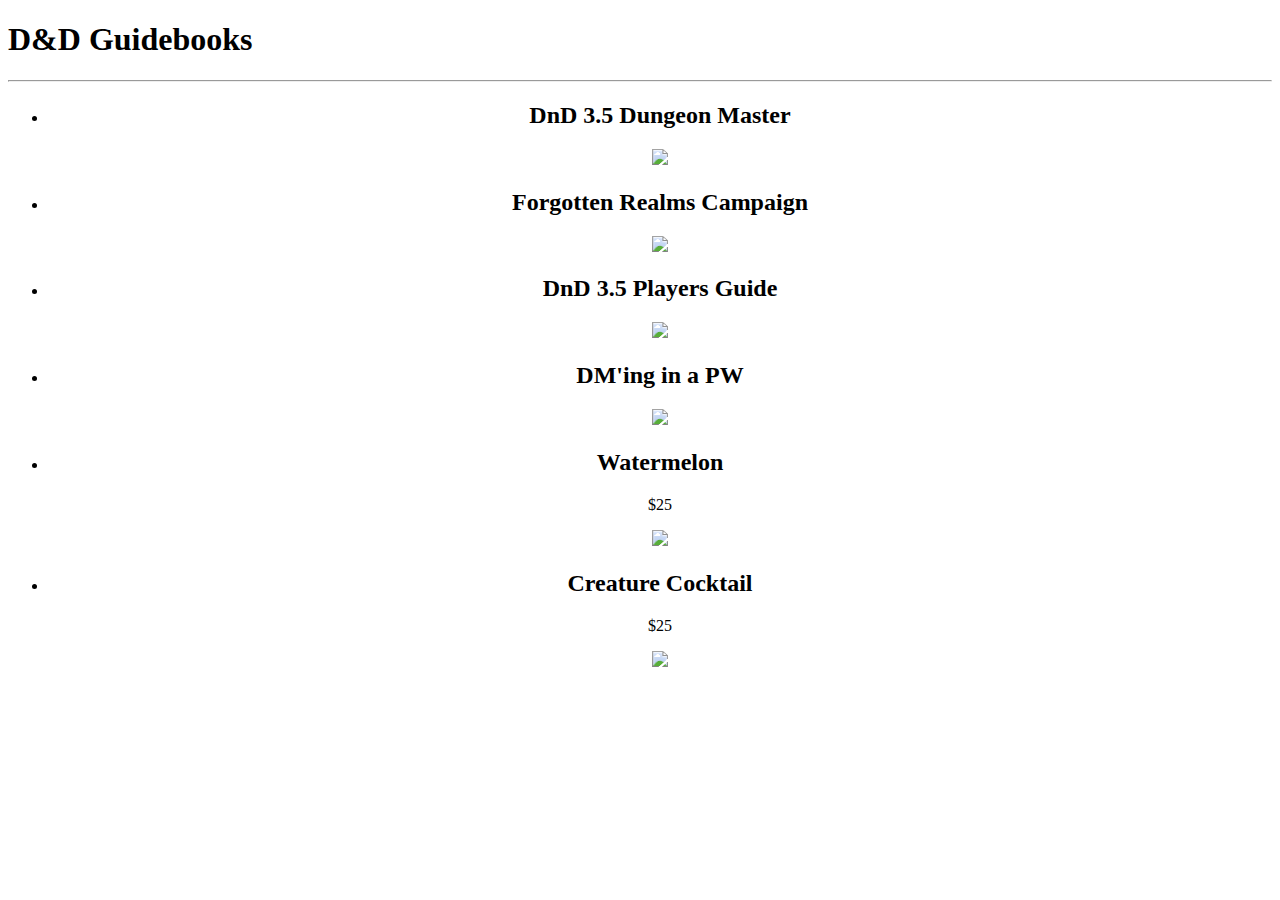
==== index.html @ 18368417 "Create index.html" ====
<!DOCTYPE html>
<html lang="en" >
<head>
  <meta charset="UTF-8">
  <title>CodePen - A Pen by Marie Hekel</title>


<link rel="preconnect" href="https://fonts.googleapis.com">
<link rel="preconnect" href="https://fonts.gstatic.com" crossorigin>
<link href="https://fonts.googleapis.com/css2&;family=Cinzel+Decorative:wght&#64;400;700;900&amp;display=swap" rel="stylesheet">
<link href="https://codepen.io/mhekel/pen/ZENbjLp" rel="stylesheet">
<link rel="stylesheet" href="style.css">
</head>
<body>
<div class="grid-container">
  <div class="header">
    <h1>D&D Guidebooks</h1>
    <hr/>
  </div>
  <div class="main" align="center">
    <ul>
      <li>
        <div class="details">
          <h2>DnD 3.5 Dungeon Master</h2>
          <div class="product">
            <img src="https://nwnmenzo.pw/docs/Dnd/img/dmguide.png">
          </div>
        </div>
      </li>
      <li>
        <div class="details">

          <h2>Forgotten Realms Campaign</h2>

          <div class="product">
            <img src="https://nwnmenzo.pw/docs/Dnd/img/dnd35forgotten.png">
          </div>
        </div>
      </li>
      <li>
        <div class="details">
          <h2>DnD 3.5 Players Guide</h2>
          <div class="product">
            <img src="https://nwnmenzo.pw/docs/Dnd/img/dnd35player.png">
          </div>
        </div>
      </li>
    </ul>
  
  <ul>
    <li>
      <div class="details">
        <h2>DM'ing in a PW</h2>
        <p></p>
        <div class="product">
       <img src="https://nwnmenzo.pw/docs/Dnd/img/dnd35dm.png">
        </div>
      </div>
    </li>
    <li>
      <div class="details">
        <h2>Watermelon</h2>
        <p>$25</p>
        <div class="product">
          <img src="https://s3-us-west-2.amazonaws.com/s.cdpn.io/881020/threadless19.jpg">
        </div>
      </div>
    </li>
    <li>
      <div class="details">
        <h2>Creature Cocktail</h2>
        <p>$25</p>
        <div class="product">
          <img src="https://s3-us-west-2.amazonaws.com/s.cdpn.io/881020/threadless07.jpg">
        </div>
      </div>
    </li>
</div>
</div>
 <script src='https://cdnjs.cloudflare.com/ajax/libs/turn.js/3/turn.min.js'></script>
<script src='https://cdnjs.cloudflare.com/ajax/libs/bootstrap/5.3.3/js/bootstrap.min.js'></script>
<script src='https://cdnjs.cloudflare.com/ajax/libs/jquery/3.7.1/jquery.min.js'></script>
</body>
</html>
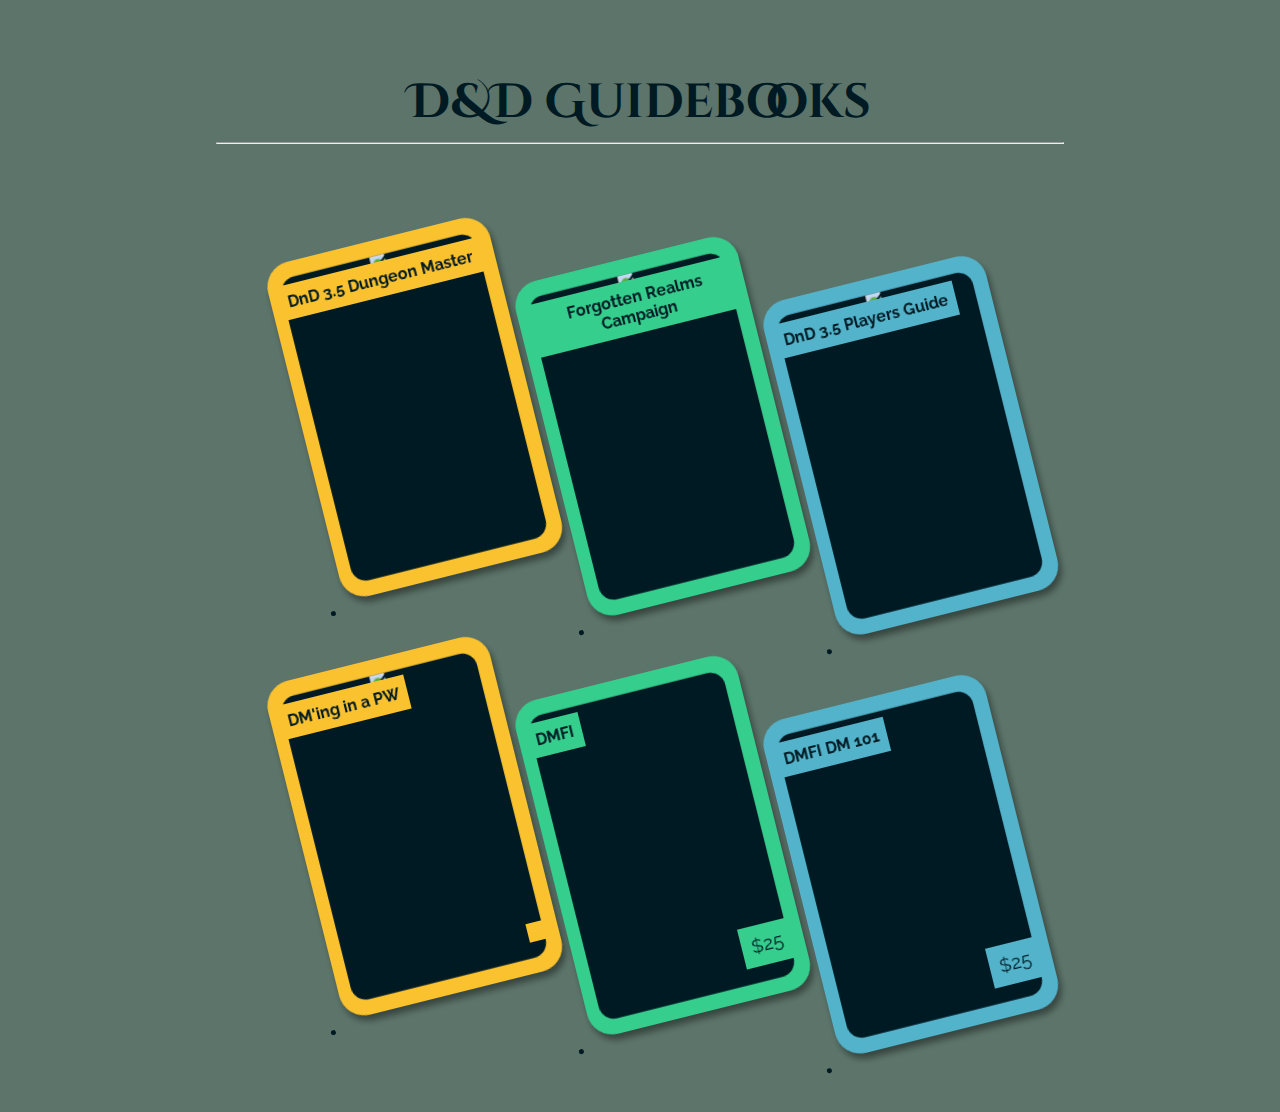
==== commit 961c0de9: "Update index.html" ====
--- a/index.html
+++ b/index.html
@@ -2,7 +2,7 @@
 <html lang="en" >
 <head>
   <meta charset="UTF-8">
-  <title>CodePen - A Pen by Marie Hekel</title>
+  <title>NWNMENZO Guidebooks</title>
 
 
 <link rel="preconnect" href="https://fonts.googleapis.com">
@@ -12,7 +12,7 @@
 <link rel="stylesheet" href="style.css">
 </head>
 <body>
-<div class="grid-container">
+  <div class="grid-container">
   <div class="header">
     <h1>D&D Guidebooks</h1>
     <hr/>
@@ -59,25 +59,25 @@
     </li>
     <li>
       <div class="details">
-        <h2>Watermelon</h2>
+        <h2>DMFI </h2>
         <p>$25</p>
         <div class="product">
-          <img src="https://s3-us-west-2.amazonaws.com/s.cdpn.io/881020/threadless19.jpg">
+          <img src="">
         </div>
       </div>
     </li>
     <li>
       <div class="details">
-        <h2>Creature Cocktail</h2>
+        <h2>DMFI DM 101</h2>
         <p>$25</p>
         <div class="product">
-          <img src="https://s3-us-west-2.amazonaws.com/s.cdpn.io/881020/threadless07.jpg">
+          <img src="">
         </div>
       </div>
     </li>
 </div>
 </div>
- <script src='https://cdnjs.cloudflare.com/ajax/libs/turn.js/3/turn.min.js'></script>
+
 <script src='https://cdnjs.cloudflare.com/ajax/libs/bootstrap/5.3.3/js/bootstrap.min.js'></script>
 <script src='https://cdnjs.cloudflare.com/ajax/libs/jquery/3.7.1/jquery.min.js'></script>
 </body>
--- a/style.css
+++ b/style.css
@@ -0,0 +1,210 @@
+@import url('https://fonts.googleapis.com/css?family=Raleway');
+@import url('https://fonts.googleapis.com/css2?family=Cinzel+Decorative:wght@400;700;900&display=swap');
+
+
+html {
+  scroll-behavior: smooth;
+  overflow: auto;
+}
+body{
+  background: #5c746a;
+
+  color: #001a23;
+  font-family: 'Raleway', sans-serif;
+  font-size: 5vw;
+}
+
+
+.header { grid-area: header; }
+.main { grid-area: main; }
+.footer { grid-area: footer; }
+
+
+.grid-container {
+  display: grid;
+  
+  grid-template-areas:
+    'header header header '
+    'main main main'
+    'footer footer footer';
+  gap: 15px;
+
+  padding: 5px;
+  margin: auto;
+  width: 75%;
+}
+
+.grid-container > div {
+
+  text-align: center;
+  padding: 20px 50px;
+
+ 
+}
+h1 {
+  font-family: "Cinzel Decorative", serif;
+  font-weight: 700;
+  font-style: normal;
+  padding: 0.1em;
+  font-size: 3em;
+}
+
+hr{
+  margin-top:-30px;
+}
+header{
+  padding:10px;
+  text-align:center;
+}
+main {
+  margin-top: -40px;
+}
+ul {
+  display: grid;
+  grid-template-columns: repeat(1,1fr);
+  transform-origin: top left;
+  transform: skewY(4.398705355deg);
+
+}
+li{
+  transform-origin: top left;
+  transform: skewY(-4.398705355deg) rotatez(-14.03624deg);
+  padding-top: 150%;
+  z-index: 1;
+  transition-property: z-index;
+  transition-duration: .3s;
+  
+}
+.details{
+  position: absolute;
+  z-index: 2;
+  width: 100%;
+  height: 95%;
+  top: 0;
+  background-color: #53b3cb;
+  border-radius: 2vw;
+  -webkit-filter: drop-shadow(2px 6px 3px rgba(0, 0, 0, 0.4));
+  filter: drop-shadow(2px 6px 3px rgba(0, 0, 0, 0.4));
+  transform: rotate(0deg) translate(0, 0);
+  transition-property: transform;
+  transition-duration: .3s;
+}
+
+
+
+li:nth-child(3n+1) .details{
+  background-color: #f9c22e;
+}
+li:nth-child(3n+2) .details{
+  background-color: #35ce8d;
+}
+.product{
+  position: absolute;
+  z-index: 3;
+  width: 88%;
+  height: 91%;
+  top: 0;
+  transform: translateX(6.5%) translateY(5%);
+  border-radius: 1.2vw;
+  background:#001a23;
+  overflow: hidden;
+}
+h2, p, img {
+  position: absolute;
+  z-index: 4;
+}
+h2, p {
+  background-color: #53b3cb;
+  padding: 0.5em;
+}
+li:nth-child(3n+1) h2,li:nth-child(3n+1) p{
+  background-color: #f9c22e;
+}
+li:nth-child(3n+2) h2,li:nth-child(3n+2) p{
+  background-color: #35ce8d;
+}
+
+h2{
+  top: 2.5%;
+  left: 4%;
+  font-size: 1em;
+}
+p {
+  bottom: 3.5%;
+  right: 5%;
+  font-size: 1.2em;
+}
+img{
+  height: 100%;
+  left: 50%;
+  transform: translateX(-50%) translateY(-2%);
+  transition-property: height,transform;
+  transition-duration: .3s;
+}
+
+li:hover{ 
+  z-index: 4;
+}
+li:hover .details{ 
+  transform: rotate(14.03624deg) translate(0%, 10%) scale(1.5);
+}
+li:hover img{ 
+  height: 120%;
+  transform: translateX(-50%) translateY(-5%);
+overflow: auto;
+}
+
+@media (min-width:300px) { 
+  body{
+    font-size: 2.75vw;
+  }
+  ul {
+    grid-template-columns: repeat(1,1fr);
+    grid-column-gap: 3vw;
+    margin: 10vw 14vw 0 2vw;
+  }
+}
+
+@media (min-width:600px) { 
+  body{
+    font-size: 1.95vw;
+  }
+  ul {
+    grid-template-columns: repeat(3,1fr);
+    grid-column-gap: 2vw;
+    margin: 8vw 10vw 0 1vw;
+  }
+}
+
+@media (min-width:900px) { 
+  body{
+    font-size: 1.5vw;
+  }
+  ul {
+    grid-template-columns: repeat(3,1fr);
+    grid-column-gap: 1.5vw;
+    margin: 6vw 1.4vw 0 0.5vw;
+  }
+}
+
+@media (min-width:1200px) { 
+  body{
+    font-size: 1.25vw;
+  }
+  ul {
+    grid-template-columns: repeat(3,1fr);
+    grid-column-gap: 1.5vw;
+    margin: 4.5vw 6vw 0 0.5vw;
+  }
+}
+
+@media (min-width:1500px) { 
+  body{
+    font-size: 1vw;
+  }
+  ul {
+    grid-template-columns: repeat(4,1fr);
+    grid-column-gap: 1.5vw;
+    margin: 2vw 1vw 0 0.2vw;
+  }
+}
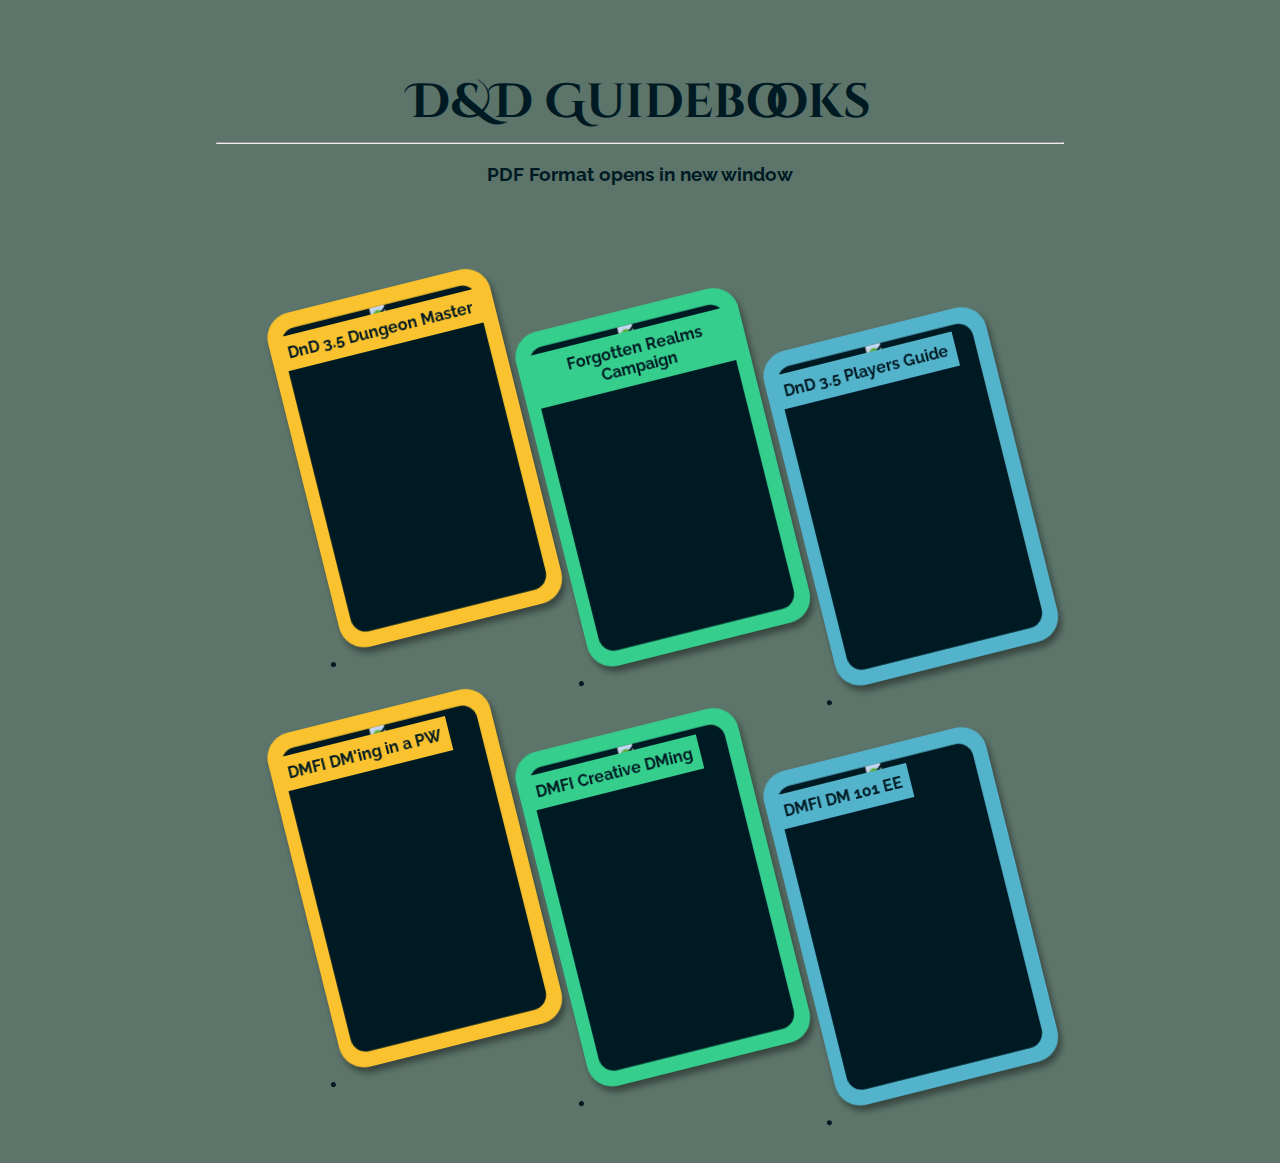
==== commit e0fd510b: "Update index.html" ====
--- a/index.html
+++ b/index.html
@@ -16,6 +16,7 @@
   <div class="header">
     <h1>D&D Guidebooks</h1>
     <hr/>
+    <h3>PDF Format opens in new window</h3>
   </div>
   <div class="main" align="center">
     <ul>
@@ -23,17 +24,19 @@
         <div class="details">
           <h2>DnD 3.5 Dungeon Master</h2>
           <div class="product">
+            <a href="https://nwnmenzo.pw/docs/Dnd/dnddmguide.pdf" type="application/pdf" target="_blank">
             <img src="https://nwnmenzo.pw/docs/Dnd/img/dmguide.png">
+            </a>
           </div>
         </div>
       </li>
       <li>
         <div class="details">
-
           <h2>Forgotten Realms Campaign</h2>
-
           <div class="product">
+             <a href="https://nwnmenzo.pw/docs/Dnd/forgotten-realms-campaign-guide.pdf" type="application/pdf" target="_blank">
             <img src="https://nwnmenzo.pw/docs/Dnd/img/dnd35forgotten.png">
+             </a>
           </div>
         </div>
       </li>
@@ -41,7 +44,9 @@
         <div class="details">
           <h2>DnD 3.5 Players Guide</h2>
           <div class="product">
+            <a href="https://nwnmenzo.pw/docs/Dnd/forgotten-realms-players-guide.pdf" type="application/pdf" target="_blank">
             <img src="https://nwnmenzo.pw/docs/Dnd/img/dnd35player.png">
+            </a>
           </div>
         </div>
       </li>
@@ -50,28 +55,31 @@
   <ul>
     <li>
       <div class="details">
-        <h2>DM'ing in a PW</h2>
-        <p></p>
+        <h2>DMFI DM'ing in a PW</h2>
         <div class="product">
-       <img src="https://nwnmenzo.pw/docs/Dnd/img/dnd35dm.png">
+           <a href="https://nwnmenzo.pw/docs/Dnd/dminpw.pdf" type="application/pdf" target="_blank">
+       <img src="https://nwnmenzo.pw/docs/Dnd/img/dminpw.png">
+           </a>
         </div>
       </div>
     </li>
     <li>
       <div class="details">
-        <h2>DMFI </h2>
-        <p>$25</p>
+        <h2>DMFI Creative DMing</h2>
         <div class="product">
-          <img src="">
+           <a href="https://nwnmenzo.pw/docs/Dnd/creativedm.pdf" type="application/pdf" target="_blank">
+             <img src="https://nwnmenzo.pw/docs/Dnd/img/creativedm.png">
+           </a>
         </div>
       </div>
     </li>
     <li>
       <div class="details">
-        <h2>DMFI DM 101</h2>
-        <p>$25</p>
+        <h2>DMFI DM 101 EE</h2>
         <div class="product">
-          <img src="">
+          <a href="https://nwnmenzo.pw/docs/Dnd/dmfi101eeguide.pdf" type="application/pdf" target="_blank">
+             <img src="https://nwnmenzo.pw/docs/Dnd/img/dmfi101ee.png">
+           </a>
         </div>
       </div>
     </li>
